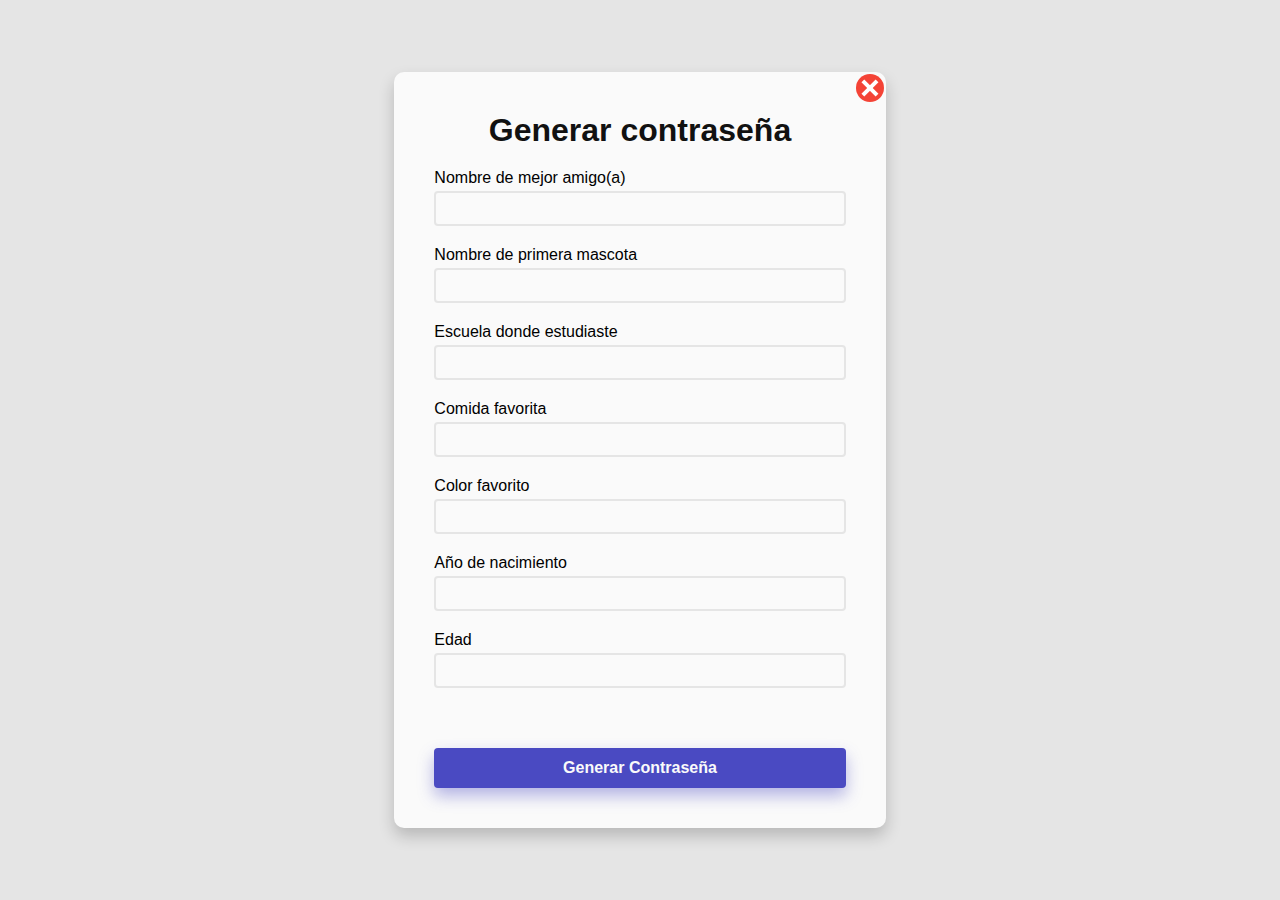
==== generar.html @ 2fcf22ef "pantalla de login" ====
<!DOCTYPE html>
<html lang="en">
<head>
  <meta charset="UTF-8">
  <meta name="viewport" content="width=device-width, initial-scale=1.0">
  <title>Generar Contraseña</title>
  <link rel="stylesheet" href="style.css">
</head>
<body>
  <div class="container">
    <div class="form-generar">
      <a href="index.html" id="close"><img src="img/close.svg" ></a>
      <h1 class="title">Generar contraseña</h1>
      <label class="label">Nombre de mejor amigo(a)</label>
      <input type="text" name="" id="">
      <label class="label">Nombre de primera mascota</label>
      <input type="text" name="" id="">
      <label class="label">Escuela donde estudiaste</label>
      <input type="text" name="" id="">
      <label class="label">Comida favorita</label>
      <input type="text" name="" id="">
      <label class="label">Color favorito</label>
      <input type="text" name="" id="">
      <label class="label">Año de nacimiento</label>
      <input type="text" name="" id="">
      <label class="label">Edad</label>
      <input type="text" name="" id="">
      <button id="login">Generar Contraseña</button>
    </div>
  </div>
</body>
</html>
---- style.css ----
* {
  padding: 0;
  margin: 0;
  box-sizing: border-box;
}

body {
  font-family: Helvetica, sans-serif;
}

.container {
  display: flex;
  justify-content: center;
  align-items: center;
  min-height: 100vh;
  background: #e5e5e5;
}

/* -------------------- CODIGO DE LOGIN ---------------------- */
.form {
  border-radius: 10px;
  box-shadow: 0px 8px 16px 0px rgba(1,1,1,0.2);
  background-color: #fafafa;
  max-width: 400px;
  padding: 40px;
}

.title {
  color: #111111;
  margin-bottom: 20px;
  text-align: center;
}

input[type="text"],
input[type="password"] {
  background: none;
  border: 2px solid #e5e5e5;
  padding: 8px 16px;
  width: 100%;
  margin-bottom: 20px;
  border-radius: 4px;
}

input[type="text"]::placeholder,
input[type="password"]::placeholder {
  color: #727272;
}

input[type="text"]:focus,
input[type="password"]:focus {
  outline: 2px solid #00f;
}


.generar {
  color: rgba(1,1,1,0.5);
  transition: .3s ease-in-out;
}

.generar:hover {
  color: #00f;
}

.generar:focus {
  outline: 2px solid #00f;
}

#login {
  background-color: rgb(74, 74, 194);
  color: #fafafa;
  outline: none;
  border: 0;
  height: 40px;
  padding: 0 20px;
  margin-top: 40px;
  border-radius: 4px;
  width: 100%;
  cursor: pointer;
  font-size: 16px;
  font-weight: bold;
  transition: .3s ease-in-out;
  box-shadow: 0px 8px 16px 0px rgba(74, 74, 194, 0.4);
}

#login:hover {
  background-color: #00f;
}

/* -------------------- CODIGO DE GENERACION CONTRASEÑA ---------------------- */
.label {
  display: block;
  margin-bottom: 4px;
}

.form-generar {
  border-radius: 10px;
  box-shadow: 0px 8px 16px 0px rgba(1,1,1,0.2);
  background-color: #fafafa;
  max-width: 600px;
  padding: 40px;
  position: relative;
}

#close {
  position: absolute;
  top: 0;
  left: 100%;
  transform: translate(-100%);
}
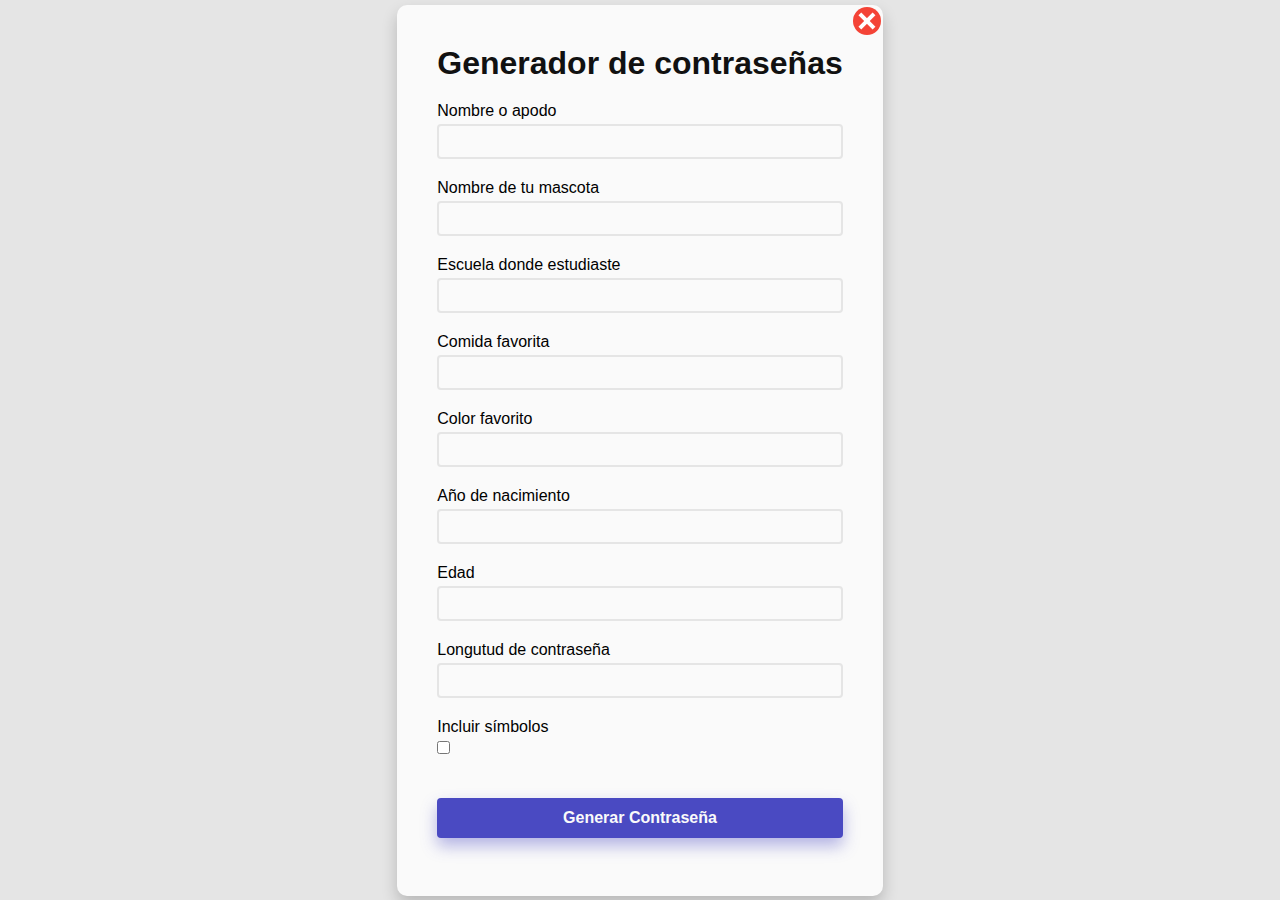
==== commit 150464cc: "codigo js" ====
--- a/generar.html
+++ b/generar.html
@@ -1,32 +1,43 @@
 <!DOCTYPE html>
 <html lang="en">
-<head>
-  <meta charset="UTF-8">
-  <meta name="viewport" content="width=device-width, initial-scale=1.0">
-  <title>Generar Contraseña</title>
-  <link rel="stylesheet" href="style.css">
-</head>
-<body>
-  <div class="container">
-    <div class="form-generar">
-      <a href="index.html" id="close"><img src="img/close.svg" ></a>
-      <h1 class="title">Generar contraseña</h1>
-      <label class="label">Nombre de mejor amigo(a)</label>
-      <input type="text" name="" id="">
-      <label class="label">Nombre de primera mascota</label>
-      <input type="text" name="" id="">
-      <label class="label">Escuela donde estudiaste</label>
-      <input type="text" name="" id="">
-      <label class="label">Comida favorita</label>
-      <input type="text" name="" id="">
-      <label class="label">Color favorito</label>
-      <input type="text" name="" id="">
-      <label class="label">Año de nacimiento</label>
-      <input type="text" name="" id="">
-      <label class="label">Edad</label>
-      <input type="text" name="" id="">
-      <button id="login">Generar Contraseña</button>
+  <head>
+    <meta charset="UTF-8" />
+    <meta name="viewport" content="width=device-width, initial-scale=1.0" />
+    <title>Generar Contraseña</title>
+    <link rel="stylesheet" href="style.css" />
+  </head>
+  <body>
+    <div class="container">
+      <div class="form-generar">
+        <a href="index.html" id="close"><img src="img/close.svg" /></a>
+        <h1 class="title">Generador de contraseñas</h1>
+
+        <label class="label">Nombre o apodo</label>
+        <input type="text" id="text1" />
+        <label class="label">Nombre de tu mascota</label>
+        <input type="text" id="text2" />
+        <label class="label">Escuela donde estudiaste</label>
+        <input type="text" id="text3" />
+        <label class="label">Comida favorita</label>
+        <input type="text" id="text4" />
+        <label class="label">Color favorito</label>
+        <input type="text" id="text5" />
+        <label class="label">Año de nacimiento</label>
+        <input type="text" id="text6" />
+        <label class="label">Edad</label>
+        <input type="text" id="text7" />
+        <!-- config -->
+        <label class="label">Longutud de contraseña</label>
+        <input type="number" id="longcon" />
+        <label class="label" for="checkbox">Incluir símbolos</label>
+        <input type="checkbox" id="checkbox1" />
+        <button id="btngen">Generar Contraseña</button>
+        <br><br>
+        <div class="areaclave">
+          <span id="clavegen"></span>
+        </div>
+      </div>
     </div>
-  </div>
-</body>
-</html>+    <script src="main.js"></script>
+  </body>
+</html>
--- a/style.css
+++ b/style.css
@@ -19,7 +19,7 @@
 /* -------------------- CODIGO DE LOGIN ---------------------- */
 .form {
   border-radius: 10px;
-  box-shadow: 0px 8px 16px 0px rgba(1,1,1,0.2);
+  box-shadow: 0px 8px 16px 0px rgba(1, 1, 1, 0.2);
   background-color: #fafafa;
   max-width: 400px;
   padding: 40px;
@@ -32,6 +32,7 @@
 }
 
 input[type="text"],
+input[type="number"],
 input[type="password"] {
   background: none;
   border: 2px solid #e5e5e5;
@@ -42,19 +43,20 @@
 }
 
 input[type="text"]::placeholder,
+input[type="number"],
 input[type="password"]::placeholder {
   color: #727272;
 }
 
 input[type="text"]:focus,
+input[type="number"]:focus,
 input[type="password"]:focus {
   outline: 2px solid #00f;
 }
 
-
 .generar {
-  color: rgba(1,1,1,0.5);
-  transition: .3s ease-in-out;
+  color: rgba(1, 1, 1, 0.5);
+  transition: 0.3s ease-in-out;
 }
 
 .generar:hover {
@@ -78,11 +80,32 @@
   cursor: pointer;
   font-size: 16px;
   font-weight: bold;
-  transition: .3s ease-in-out;
+  transition: 0.3s ease-in-out;
   box-shadow: 0px 8px 16px 0px rgba(74, 74, 194, 0.4);
 }
 
 #login:hover {
+  background-color: #00f;
+}
+
+#btngen {
+  background-color: rgb(74, 74, 194);
+  color: #fafafa;
+  outline: none;
+  border: 0;
+  height: 40px;
+  padding: 0 20px;
+  margin-top: 40px;
+  border-radius: 4px;
+  width: 100%;
+  cursor: pointer;
+  font-size: 16px;
+  font-weight: bold;
+  transition: 0.3s ease-in-out;
+  box-shadow: 0px 8px 16px 0px rgba(74, 74, 194, 0.4);
+}
+
+#btngen:hover {
   background-color: #00f;
 }
 
@@ -94,7 +117,7 @@
 
 .form-generar {
   border-radius: 10px;
-  box-shadow: 0px 8px 16px 0px rgba(1,1,1,0.2);
+  box-shadow: 0px 8px 16px 0px rgba(1, 1, 1, 0.2);
   background-color: #fafafa;
   max-width: 600px;
   padding: 40px;
@@ -106,4 +129,13 @@
   top: 0;
   left: 100%;
   transform: translate(-100%);
+}
+
+.areaclave{
+  /* border: 1px red solid; */
+  text-align: center;
+  background-color: #88d669;
+  color: white;
+  font-weight: bold;
+  /* padding: 10px; */
 }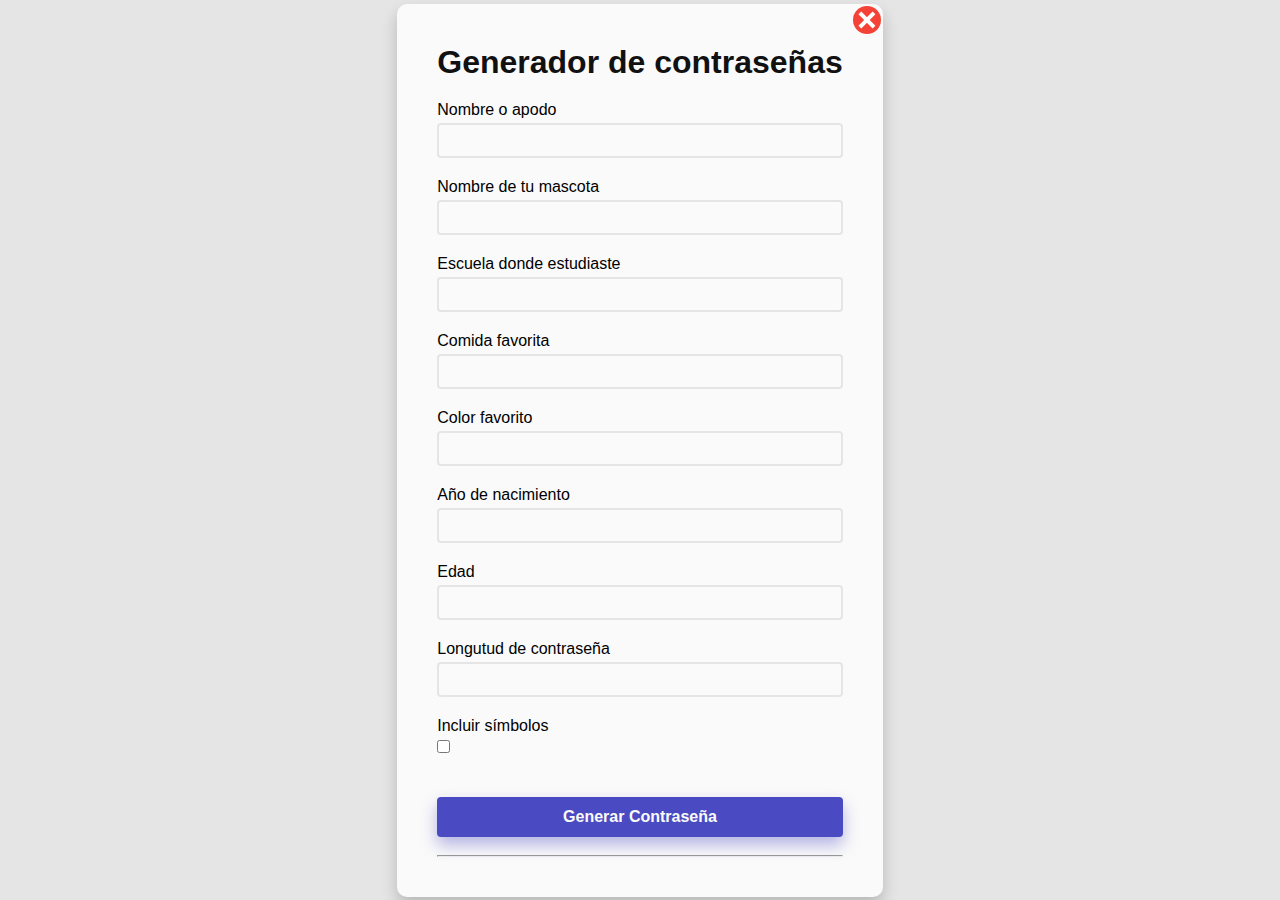
==== commit 52d34f85: "condigo funciona aleatorio" ====
--- a/generar.html
+++ b/generar.html
@@ -27,12 +27,13 @@
         <label class="label">Edad</label>
         <input type="text" id="text7" />
         <!-- config -->
-        <label class="label">Longutud de contraseña</label>
+        <label class="label" for="longcon">Longutud de contraseña</label>
         <input type="number" id="longcon" />
-        <label class="label" for="checkbox">Incluir símbolos</label>
+        <label class="label" for="checkbox1">Incluir símbolos</label>
         <input type="checkbox" id="checkbox1" />
         <button id="btngen">Generar Contraseña</button>
         <br><br>
+        <hr>
         <div class="areaclave">
           <span id="clavegen"></span>
         </div>
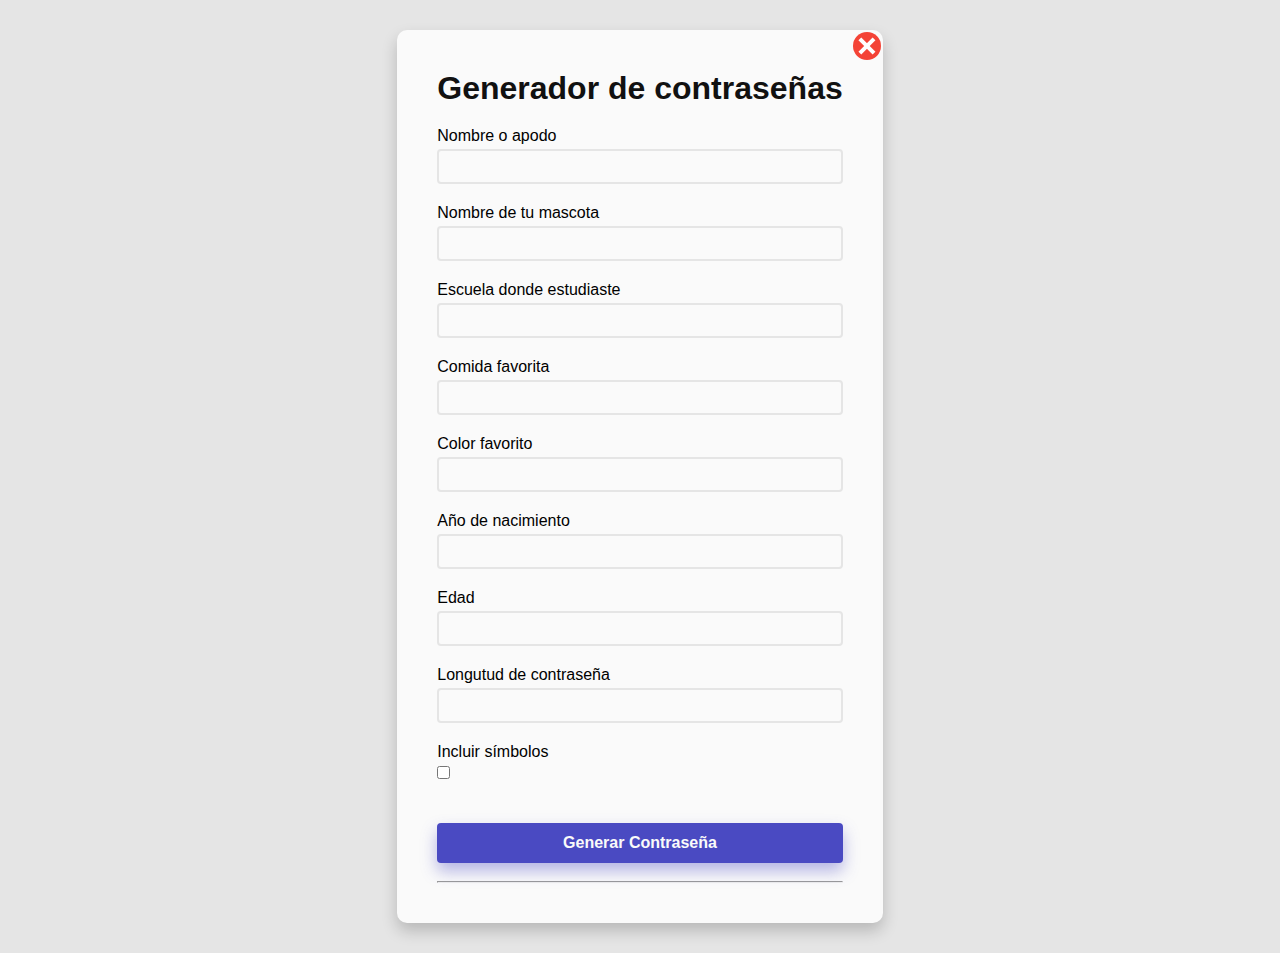
==== commit 634823e9: "validaciones al login" ====
--- a/generar.html
+++ b/generar.html
@@ -23,9 +23,9 @@
         <label class="label">Color favorito</label>
         <input type="text" id="text5" />
         <label class="label">Año de nacimiento</label>
-        <input type="text" id="text6" />
+        <input type="number" id="text6" />
         <label class="label">Edad</label>
-        <input type="text" id="text7" />
+        <input type="number" id="text7" />
         <!-- config -->
         <label class="label" for="longcon">Longutud de contraseña</label>
         <input type="number" id="longcon" />
--- a/style.css
+++ b/style.css
@@ -116,6 +116,7 @@
 }
 
 .form-generar {
+  margin: 30px;
   border-radius: 10px;
   box-shadow: 0px 8px 16px 0px rgba(1, 1, 1, 0.2);
   background-color: #fafafa;
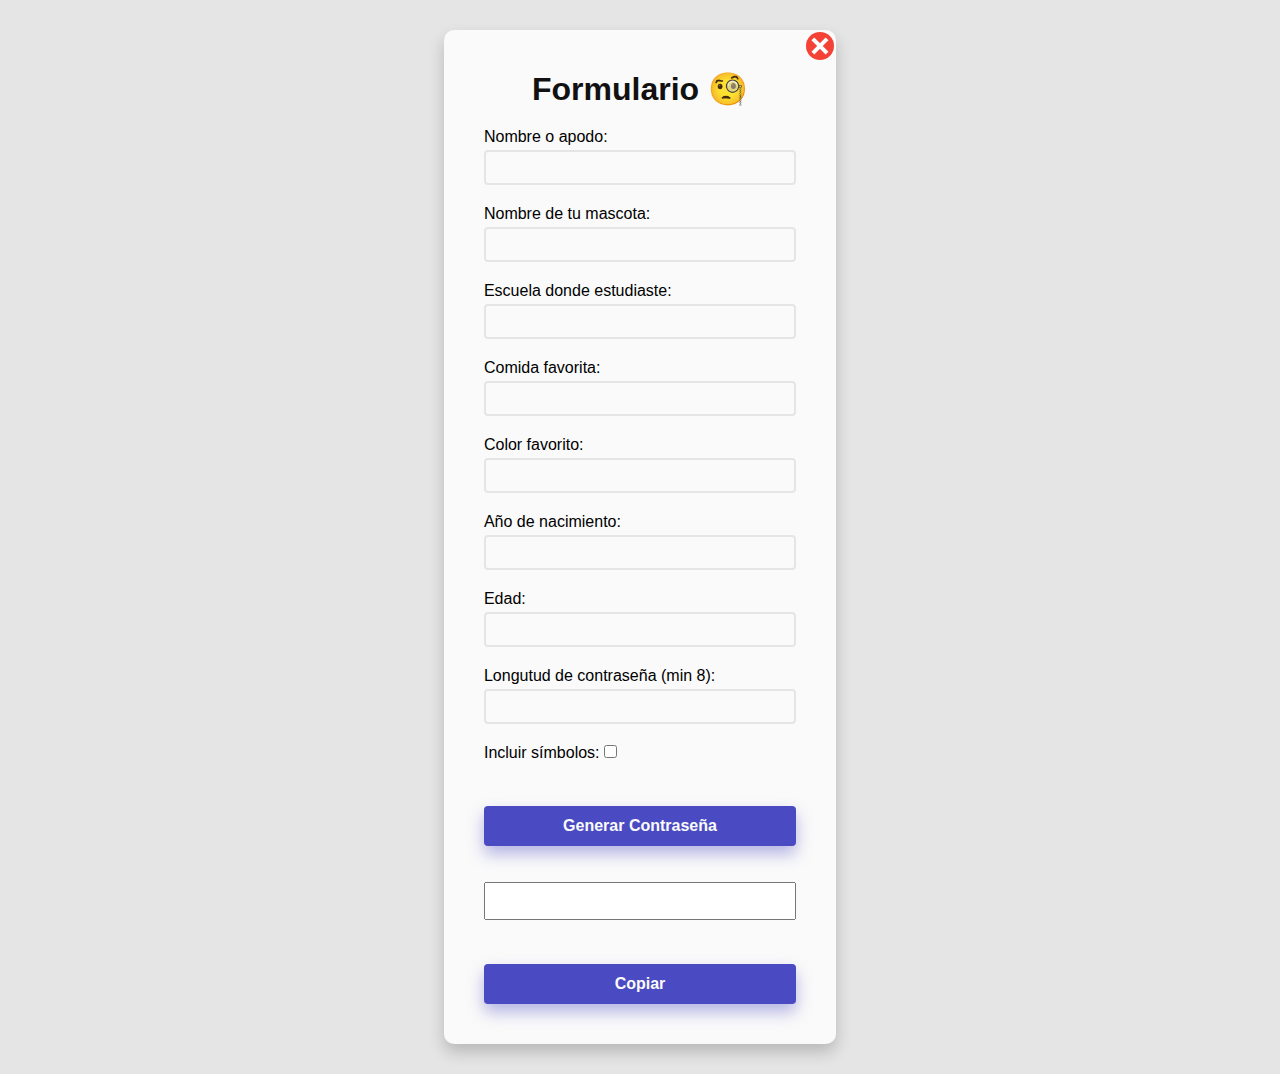
==== commit b5b26f3d: "cambio de funcionalidad" ====
--- a/generar.html
+++ b/generar.html
@@ -8,37 +8,50 @@
   </head>
   <body>
     <div class="container">
-      <div class="form-generar">
-        <a href="index.html" id="close"><img src="img/close.svg" /></a>
-        <h1 class="title">Generador de contraseñas</h1>
+      <form action="NewPassword.html" method="get">
+        <div class="form-generar">
+          <a href="index.html" id="close"><img src="img/close.svg" /></a>
+          <h1 class="title">Formulario 🧐</h1>
 
-        <label class="label">Nombre o apodo</label>
-        <input type="text" id="text1" />
-        <label class="label">Nombre de tu mascota</label>
-        <input type="text" id="text2" />
-        <label class="label">Escuela donde estudiaste</label>
-        <input type="text" id="text3" />
-        <label class="label">Comida favorita</label>
-        <input type="text" id="text4" />
-        <label class="label">Color favorito</label>
-        <input type="text" id="text5" />
-        <label class="label">Año de nacimiento</label>
-        <input type="number" id="text6" />
-        <label class="label">Edad</label>
-        <input type="number" id="text7" />
-        <!-- config -->
-        <label class="label" for="longcon">Longutud de contraseña</label>
-        <input type="number" id="longcon" />
-        <label class="label" for="checkbox1">Incluir símbolos</label>
-        <input type="checkbox" id="checkbox1" />
-        <button id="btngen">Generar Contraseña</button>
-        <br><br>
-        <hr>
-        <div class="areaclave">
-          <span id="clavegen"></span>
+          <label class="label">Nombre o apodo:</label>
+          <input type="text" id="Res1" required />
+          <label class="label">Nombre de tu mascota:</label>
+          <input type="text" id="Res2" required />
+          <label class="label">Escuela donde estudiaste:</label>
+          <input type="text" id="Res3" required />
+          <label class="label">Comida favorita:</label>
+          <input type="text" id="Res4" required />
+          <label class="label">Color favorito:</label>
+          <input type="text" id="Res5" required />
+          <label class="label">Año de nacimiento:</label>
+          <input type="number" id="Res6" required />
+          <label class="label">Edad:</label>
+          <input type="number" id="Res7" required />
+          <!-- config -->
+          <label class="label" for="TamCon">Longutud de contraseña (min 8):</label>
+          <input type="number" id="TamCon" required />
+          <label class="label" for="checkbox1">Incluir símbolos: <input type="checkbox" id="checkbox1" /></label>
+          <button id="btngen" type="submit">Generar Contraseña</button>
+          <br /><br /><br />
+          <div class="areaclave">
+            <textarea id="CadRes" readonly></textarea>
+            <button onclick="copiarTexto()" id="btngen">Copiar</button>
+          </div>
         </div>
-      </div>
+      </form>
     </div>
     <script src="main.js"></script>
+    <script>
+      function copiarTexto() {
+        var textarea = document.getElementById("CadRes");
+
+        textarea.select();
+        textarea.setSelectionRange(0, 99999);
+
+        document.execCommand("copy");
+
+        alert("Texto copiado: " + textarea.value);
+      }
+    </script>
   </body>
 </html>
--- a/style.css
+++ b/style.css
@@ -43,7 +43,7 @@
 }
 
 input[type="text"]::placeholder,
-input[type="number"],
+input[type="number"]::placeholder,
 input[type="password"]::placeholder {
   color: #727272;
 }
@@ -132,11 +132,14 @@
   transform: translate(-100%);
 }
 
-.areaclave{
-  /* border: 1px red solid; */
-  text-align: center;
-  background-color: #88d669;
-  color: white;
-  font-weight: bold;
+.areaclave textarea {
+  width: 100%;
+  height: 100%;
+  font-size: 1rem;
+  resize: none;
   /* padding: 10px; */
-}+}
+
+#checkbox1 {
+  cursor: pointer;
+}
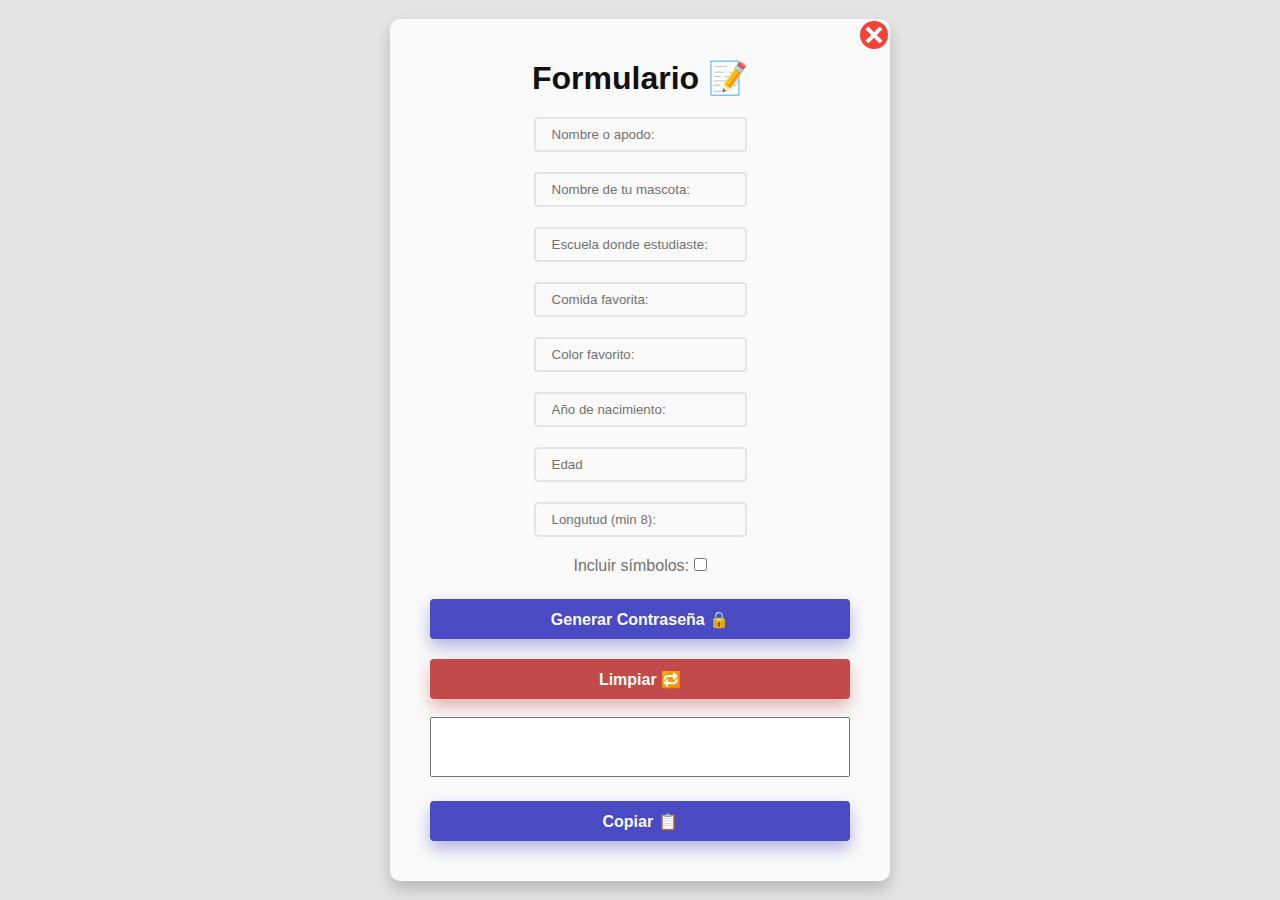
==== commit dc3979ae: "contraseña aleatorizada" ====
--- a/generar.html
+++ b/generar.html
@@ -8,34 +8,54 @@
   </head>
   <body>
     <div class="container">
-      <form action="NewPassword.html" method="get">
+      <form action="#" method="get">
         <div class="form-generar">
           <a href="index.html" id="close"><img src="img/close.svg" /></a>
-          <h1 class="title">Formulario 🧐</h1>
+          <h1 class="title">Formulario 📝</h1>
 
-          <label class="label">Nombre o apodo:</label>
-          <input type="text" id="Res1" required />
-          <label class="label">Nombre de tu mascota:</label>
-          <input type="text" id="Res2" required />
-          <label class="label">Escuela donde estudiaste:</label>
-          <input type="text" id="Res3" required />
-          <label class="label">Comida favorita:</label>
-          <input type="text" id="Res4" required />
-          <label class="label">Color favorito:</label>
-          <input type="text" id="Res5" required />
-          <label class="label">Año de nacimiento:</label>
-          <input type="number" id="Res6" required />
-          <label class="label">Edad:</label>
-          <input type="number" id="Res7" required />
+          <input type="text" id="Res1" required placeholder="Nombre o apodo:" />
+          <input
+            type="text"
+            id="Res2"
+            required
+            placeholder="Nombre de tu mascota:"
+          />
+          <input
+            type="text"
+            id="Res3"
+            required
+            placeholder="Escuela donde estudiaste:"
+          />
+          <input
+            type="text"
+            id="Res4"
+            required
+            placeholder="Comida favorita:"
+          />
+          <input type="text" id="Res5" required placeholder="Color favorito:" />
+          <input
+            type="number"
+            id="Res6"
+            required
+            placeholder="Año de nacimiento:"
+          />
+          <input type="number" id="Res7" required placeholder="Edad" />
           <!-- config -->
-          <label class="label" for="TamCon">Longutud de contraseña (min 8):</label>
-          <input type="number" id="TamCon" required />
-          <label class="label" for="checkbox1">Incluir símbolos: <input type="checkbox" id="checkbox1" /></label>
-          <button id="btngen" type="submit">Generar Contraseña</button>
-          <br /><br /><br />
+          <input
+            type="number"
+            id="TamCon"
+            required
+            placeholder="Longutud (min 8):"
+          />
+          <label class="label" for="checkbox1"
+            >Incluir símbolos: <input type="checkbox" id="checkbox1"
+          /></label>
+          <button id="btngen" type="submit">Generar Contraseña 🔒</button>
+          <input type="reset" value="Limpiar 🔁" class="reset">
+          <br /><br />
           <div class="areaclave">
             <textarea id="CadRes" readonly></textarea>
-            <button onclick="copiarTexto()" id="btngen">Copiar</button>
+            <button onclick="copiarTexto()" id="btngen">Copiar 📋</button>
           </div>
         </div>
       </form>
--- a/style.css
+++ b/style.css
@@ -18,6 +18,7 @@
 
 /* -------------------- CODIGO DE LOGIN ---------------------- */
 .form {
+  text-align: center;
   border-radius: 10px;
   box-shadow: 0px 8px 16px 0px rgba(1, 1, 1, 0.2);
   background-color: #fafafa;
@@ -37,7 +38,7 @@
   background: none;
   border: 2px solid #e5e5e5;
   padding: 8px 16px;
-  width: 100%;
+  /* width: 100%; */
   margin-bottom: 20px;
   border-radius: 4px;
 }
@@ -74,9 +75,9 @@
   border: 0;
   height: 40px;
   padding: 0 20px;
-  margin-top: 40px;
+  margin-top: 30px;
   border-radius: 4px;
-  width: 100%;
+  width: 200px;
   cursor: pointer;
   font-size: 16px;
   font-weight: bold;
@@ -95,7 +96,7 @@
   border: 0;
   height: 40px;
   padding: 0 20px;
-  margin-top: 40px;
+  margin-top: 20px;
   border-radius: 4px;
   width: 100%;
   cursor: pointer;
@@ -113,16 +114,17 @@
 .label {
   display: block;
   margin-bottom: 4px;
+  color: #727272;
 }
 
 .form-generar {
-  margin: 30px;
   border-radius: 10px;
   box-shadow: 0px 8px 16px 0px rgba(1, 1, 1, 0.2);
   background-color: #fafafa;
-  max-width: 600px;
+  max-width: 500px;
   padding: 40px;
   position: relative;
+  text-align: center;
 }
 
 #close {
@@ -134,12 +136,33 @@
 
 .areaclave textarea {
   width: 100%;
-  height: 100%;
   font-size: 1rem;
   resize: none;
-  /* padding: 10px; */
+  padding: 10px;
+  text-align: center;
 }
 
 #checkbox1 {
   cursor: pointer;
 }
+
+.reset{
+  background-color: rgb(194, 74, 74);
+  color: #fafafa;
+  outline: none;
+  border: 0;
+  height: 40px;
+  padding: 0 20px;
+  margin-top: 20px;
+  border-radius: 4px;
+  width: 100%;
+  cursor: pointer;
+  font-size: 16px;
+  font-weight: bold;
+  transition: 0.3s ease-in-out;
+  box-shadow: 0px 8px 16px 0px rgba(194, 74, 74, 0.4);
+}
+
+.reset:hover {
+  background-color: #ff0000
+}